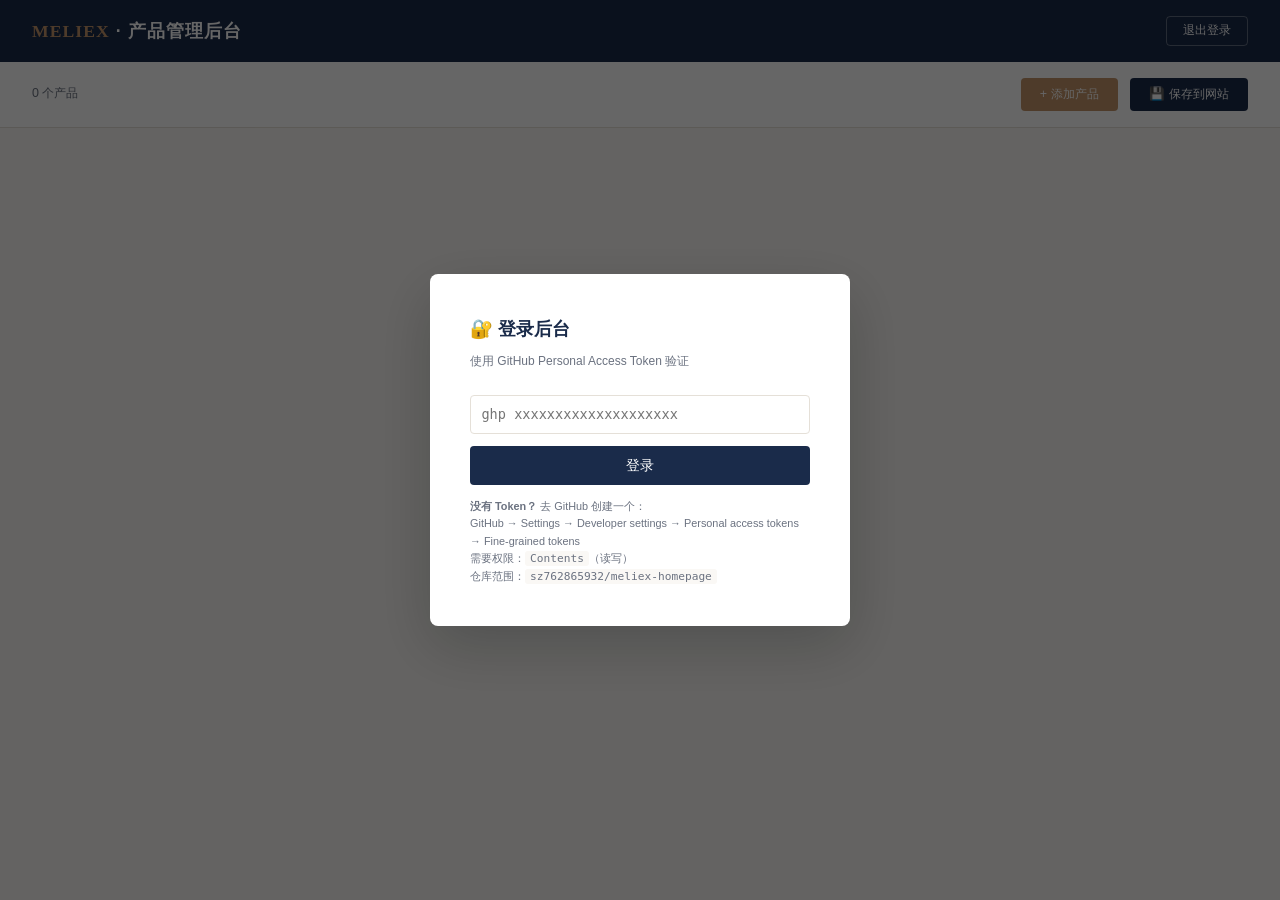
==== admin/index.html @ 61ebe046 "Initial: Meliex homepage + admin CMS" ====
<!DOCTYPE html>
<html lang="zh">
<head>
  <meta charset="UTF-8">
  <meta name="viewport" content="width=device-width, initial-scale=1.0">
  <title>Meliex · 产品管理后台</title>
  <style>
    :root {
      --gold: #C4956A;
      --dark: #1A2B4A;
      --cream: #F5F0E8;
      --white: #FFFFFF;
      --gray: #6B7280;
      --line: #E5E0D8;
      --bg: #FAF8F5;
      --red: #DC2626;
      --green: #16A34A;
    }
    *,*::before,*::after{box-sizing:border-box;margin:0;padding:0}
    body{font-family:-apple-system,BlinkMacSystemFont,"Segoe UI",Roboto,sans-serif;background:var(--bg);color:var(--dark);line-height:1.6}
    
    /* Header */
    .header{
      background:var(--dark);color:var(--white);
      padding:1rem 2rem;display:flex;align-items:center;justify-content:space-between
    }
    .header h1{font-size:1.1rem;letter-spacing:.06em}
    .header .brand{color:var(--gold);font-family:Georgia,serif}
    .header button{
      background:transparent;border:1px solid rgba(255,255,255,.3);
      color:var(--white);padding:.4rem 1rem;
      font-size:.72rem;cursor:pointer;border-radius:4px
    }
    .header button:hover{background:rgba(255,255,255,.08)}
    
    /* Auth */
    .auth-overlay{
      position:fixed;inset:0;background:rgba(0,0,0,.6);z-index:999;
      display:flex;align-items:center;justify-content:center
    }
    .auth-box{
      background:var(--white);padding:2.5rem;border-radius:8px;
      width:420px;max-width:90vw;box-shadow:0 20px 60px rgba(0,0,0,.2)
    }
    .auth-box h2{margin-bottom:.5rem;font-size:1.15rem}
    .auth-box p{font-size:.75rem;color:var(--gray);margin-bottom:1.5rem}
    .auth-box input{
      width:100%;padding:.65rem;border:1px solid var(--line);
      border-radius:4px;font-size:.85rem;margin-bottom:.8rem;
      font-family:monospace
    }
    .auth-box button{
      width:100%;padding:.65rem;background:var(--dark);
      color:var(--white);border:none;border-radius:4px;
      font-size:.85rem;cursor:pointer
    }
    .auth-box button:hover{opacity:.9}
    .auth-hint{font-size:.68rem;color:var(--gray);margin-top:.8rem;line-height:1.6}
    .auth-hint code{background:var(--bg);padding:1px 5px;border-radius:3px;font-size:.7rem}

    /* Toolbar */
    .toolbar{
      display:flex;align-items:center;justify-content:space-between;
      padding:1rem 2rem;background:var(--white);border-bottom:1px solid var(--line)
    }
    .toolbar .count{font-size:.78rem;color:var(--gray)}
    .btn{
      padding:.5rem 1.2rem;border-radius:4px;font-size:.78rem;
      cursor:pointer;font-weight:500;border:none;transition:all .2s
    }
    .btn-primary{background:var(--gold);color:var(--white)}
    .btn-primary:hover{opacity:.85}
    .btn-save{background:var(--dark);color:var(--white);margin-left:.5rem}
    .btn-save:hover{opacity:.85}
    .btn-danger{background:transparent;color:var(--red);border:1px solid var(--red)}
    .btn-danger:hover{background:var(--red);color:var(--white)}

    /* Product list */
    .main{padding:2rem;max-width:960px;margin:0 auto}
    
    .product-item{
      background:var(--white);border:1px solid var(--line);
      border-radius:6px;padding:1.2rem;margin-bottom:.8rem;
      display:flex;align-items:center;gap:1rem;
      transition:box-shadow .2s
    }
    .product-item:hover{box-shadow:0 2px 12px rgba(0,0,0,.04)}
    .product-item.drag-over{border-color:var(--gold);background:var(--cream)}
    
    .drag-handle{
      cursor:grab;color:var(--gray);font-size:1.2rem;
      user-select:none;padding:.3rem
    }
    .drag-handle:active{cursor:grabbing}
    
    .pi-order{
      width:32px;height:32px;border-radius:50%;
      background:var(--bg);display:flex;align-items:center;justify-content:center;
      font-size:.7rem;font-weight:700;color:var(--gold);flex-shrink:0
    }
    .pi-fields{flex:1;display:flex;gap:.8rem;align-items:center}
    .pi-fields input{
      padding:.5rem .7rem;border:1px solid var(--line);border-radius:4px;
      font-size:.78rem;flex:1
    }
    .pi-fields input:focus{outline:none;border-color:var(--gold)}
    .pi-fields .pi-name{flex:2}
    .pi-fields .pi-desc{flex:2.5}
    .pi-fields .pi-cat{flex:1}
    
    .pi-actions{flex-shrink:0}
    
    .empty-state{
      text-align:center;padding:4rem 2rem;color:var(--gray)
    }
    .empty-state .icon{font-size:3rem;margin-bottom:1rem;opacity:.3}
    .empty-state p{font-size:.82rem}

    /* Status */
    .status-bar{
      position:fixed;bottom:0;left:0;right:0;
      padding:.6rem 2rem;background:var(--dark);color:var(--white);
      font-size:.7rem;display:flex;align-items:center;justify-content:space-between;
      z-index:100
    }
    .status-bar.success{background:var(--green)}
    .status-bar.error{background:var(--red)}
    .status-bar .close-status{cursor:pointer;margin-left:1rem;opacity:.7}
    
    .unsaved{color:var(--gold);font-size:.68rem;margin-left:1rem}
  </style>
</head>
<body>

<div class="header">
  <div>
    <h1><span class="brand">MELIEX</span> · 产品管理后台</h1>
  </div>
  <div>
    <span class="unsaved" id="unsavedBadge" style="display:none">● 有未保存的更改</span>
    <button onclick="doLogout()">退出登录</button>
  </div>
</div>

<!-- Auth overlay -->
<div class="auth-overlay" id="authOverlay">
  <div class="auth-box">
    <h2>🔐 登录后台</h2>
    <p>使用 GitHub Personal Access Token 验证</p>
    <input type="password" id="tokenInput" placeholder="ghp_xxxxxxxxxxxxxxxxxxxx">
    <button onclick="doLogin()">登录</button>
    <div class="auth-hint">
      <strong>没有 Token？</strong> 去 GitHub 创建一个：<br>
      GitHub → Settings → Developer settings → Personal access tokens → Fine-grained tokens<br>
      需要权限：<code>Contents</code>（读写）<br>
      仓库范围：<code>sz762865932/meliex-homepage</code>
    </div>
  </div>
</div>

<!-- Toolbar -->
<div class="toolbar">
  <div class="count" id="productCount">0 个产品</div>
  <div>
    <button class="btn btn-primary" onclick="addProduct()">+ 添加产品</button>
    <button class="btn btn-save" onclick="saveToGitHub()">💾 保存到网站</button>
  </div>
</div>

<!-- Main -->
<div class="main" id="productList"></div>

<!-- Status bar -->
<div class="status-bar" id="statusBar" style="display:none">
  <span id="statusText"></span>
  <span class="close-status" onclick="hideStatus()">✕</span>
</div>

<script>
const REPO_OWNER = 'sz762865932';
const REPO_NAME = 'meliex-homepage';
const DATA_PATH = 'data/products.json';
let products = [];
let originalJSON = '';
let token = localStorage.getItem('meliex_admin_token');

// ===== Auth =====
function showAuth(){ document.getElementById('authOverlay').style.display = 'flex' }
function hideAuth(){ document.getElementById('authOverlay').style.display = 'none' }

async function doLogin() {
  const t = document.getElementById('tokenInput').value.trim();
  if (!t) return alert('请输入 Token');
  // Verify token works
  try {
    const resp = await fetch(`https://api.github.com/repos/${REPO_OWNER}/${REPO_NAME}`, {
      headers: { Authorization: `token ${t}` }
    });
    if (!resp.ok) throw new Error('Token 无效或无权限');
    token = t;
    localStorage.setItem('meliex_admin_token', token);
    hideAuth();
    await loadProducts();
  } catch(e) {
    alert('登录失败：' + e.message);
  }
}

function doLogout() {
  localStorage.removeItem('meliex_admin_token');
  token = null;
  products = [];
  renderProducts();
  showAuth();
}

// ===== Data =====
async function loadProducts() {
  showStatus('loading', '加载中...');
  try {
    // Get current file SHA first
    const fileResp = await fetch(`https://api.github.com/repos/${REPO_OWNER}/${REPO_NAME}/contents/${DATA_PATH}`, {
      headers: { Authorization: `token ${token}` }
    });
    if (fileResp.ok) {
      const fileData = await fileResp.json();
      const content = atob(fileData.content);
      originalJSON = content;
      fileData._sha = fileData.sha;
      const data = JSON.parse(content);
      products = data.products || [];
    } else if (fileResp.status === 404) {
      // File doesn't exist yet, create default
      products = [];
      originalJSON = '';
    } else {
      throw new Error('加载失败: ' + fileResp.status);
    }
    renderProducts();
    hideStatus();
  } catch(e) {
    showStatus('error', '加载失败：' + e.message);
  }
}

function renderProducts() {
  const container = document.getElementById('productList');
  const countEl = document.getElementById('productCount');
  countEl.textContent = products.length + ' 个产品';
  
  if (products.length === 0) {
    container.innerHTML = `<div class="empty-state">
      <div class="icon">📦</div>
      <p>还没有产品，点击「添加产品」开始</p>
    </div>`;
    return;
  }
  
  container.innerHTML = products.map((p, i) => `
    <div class="product-item" draggable="true" data-index="${i}">
      <span class="drag-handle" title="拖拽排序">⋮⋮</span>
      <div class="pi-order">${i+1}</div>
      <div class="pi-fields">
        <input class="pi-name" value="${esc(p.name||'')}" placeholder="产品名称（英文）" onchange="updateField(${i},'name',this.value)">
        <input class="pi-desc" value="${esc(p.description||'')}" placeholder="简短描述" onchange="updateField(${i},'description',this.value)">
        <input class="pi-cat" value="${esc(p.category||'')}" placeholder="分类标签" onchange="updateField(${i},'category',this.value)">
      </div>
      <div class="pi-actions">
        <button class="btn btn-danger" onclick="deleteProduct(${i})">删除</button>
      </div>
    </div>
  `).join('');
  
  // Drag & drop
  document.querySelectorAll('.product-item').forEach(el => {
    el.addEventListener('dragstart', handleDragStart);
    el.addEventListener('dragover', handleDragOver);
    el.addEventListener('dragleave', handleDragLeave);
    el.addEventListener('drop', handleDrop);
  });
}

function esc(s) { return s.replace(/&/g,'&amp;').replace(/"/g,'&quot;').replace(/</g,'&lt;').replace(/>/g,'&gt;') }

let dragIndex = null;
function handleDragStart(e) { dragIndex = parseInt(e.currentTarget.dataset.index); e.dataTransfer.effectAllowed = 'move' }
function handleDragOver(e) { e.preventDefault(); e.currentTarget.classList.add('drag-over') }
function handleDragLeave(e) { e.currentTarget.classList.remove('drag-over') }
function handleDrop(e) {
  e.preventDefault();
  e.currentTarget.classList.remove('drag-over');
  const dropIndex = parseInt(e.currentTarget.dataset.index);
  if (dragIndex !== null && dragIndex !== dropIndex) {
    const [item] = products.splice(dragIndex, 1);
    products.splice(dropIndex, 0, item);
    reorder();
    renderProducts();
    markUnsaved();
  }
  dragIndex = null;
}

function updateField(index, field, value) {
  products[index][field] = value;
  reorder();
  markUnsaved();
}

function addProduct() {
  products.push({ name: 'New Product', description: 'Description', category: 'category-key', order: products.length + 1 });
  reorder();
  renderProducts();
  markUnsaved();
  window.scrollTo({ top: document.body.scrollHeight, behavior: 'smooth' });
}

function deleteProduct(index) {
  if (!confirm('确定删除「' + (products[index].name || '这个产品') + '」？')) return;
  products.splice(index, 1);
  reorder();
  renderProducts();
  markUnsaved();
}

function reorder() {
  products.forEach((p, i) => p.order = i + 1);
}

function markUnsaved() {
  document.getElementById('unsavedBadge').style.display = 'inline';
}

// ===== Save =====
async function saveToGitHub() {
  const newJSON = JSON.stringify({ products: products }, null, 2);
  
  showStatus('loading', '正在保存...');
  
  try {
    // Get current file SHA
    let sha = null;
    const fileResp = await fetch(`https://api.github.com/repos/${REPO_OWNER}/${REPO_NAME}/contents/${DATA_PATH}`, {
      headers: { Authorization: `token ${token}` }
    });
    if (fileResp.ok) {
      const fd = await fileResp.json();
      sha = fd.sha;
    }
    
    // Commit
    const commitResp = await fetch(`https://api.github.com/repos/${REPO_OWNER}/${REPO_NAME}/contents/${DATA_PATH}`, {
      method: 'PUT',
      headers: {
        Authorization: `token ${token}`,
        'Content-Type': 'application/json'
      },
      body: JSON.stringify({
        message: `Update products [admin]`,
        content: btoa(unescape(encodeURIComponent(newJSON))),
        sha: sha
      })
    });
    
    if (!commitResp.ok) {
      const err = await commitResp.json();
      throw new Error(err.message || '保存失败');
    }
    
    originalJSON = newJSON;
    document.getElementById('unsavedBadge').style.display = 'none';
    showStatus('success', `✅ 已保存！网站将在 1-2 分钟内自动更新。`);
  } catch(e) {
    showStatus('error', '保存失败：' + e.message);
  }
}

// ===== Status =====
function showStatus(type, msg) {
  const bar = document.getElementById('statusBar');
  bar.className = 'status-bar ' + type;
  document.getElementById('statusText').textContent = msg;
  bar.style.display = 'flex';
}
function hideStatus() {
  document.getElementById('statusBar').style.display = 'none';
}

// ===== Init =====
if (token) {
  hideAuth();
  loadProducts();
} else {
  showAuth();
}
</script>
</body>
</html>
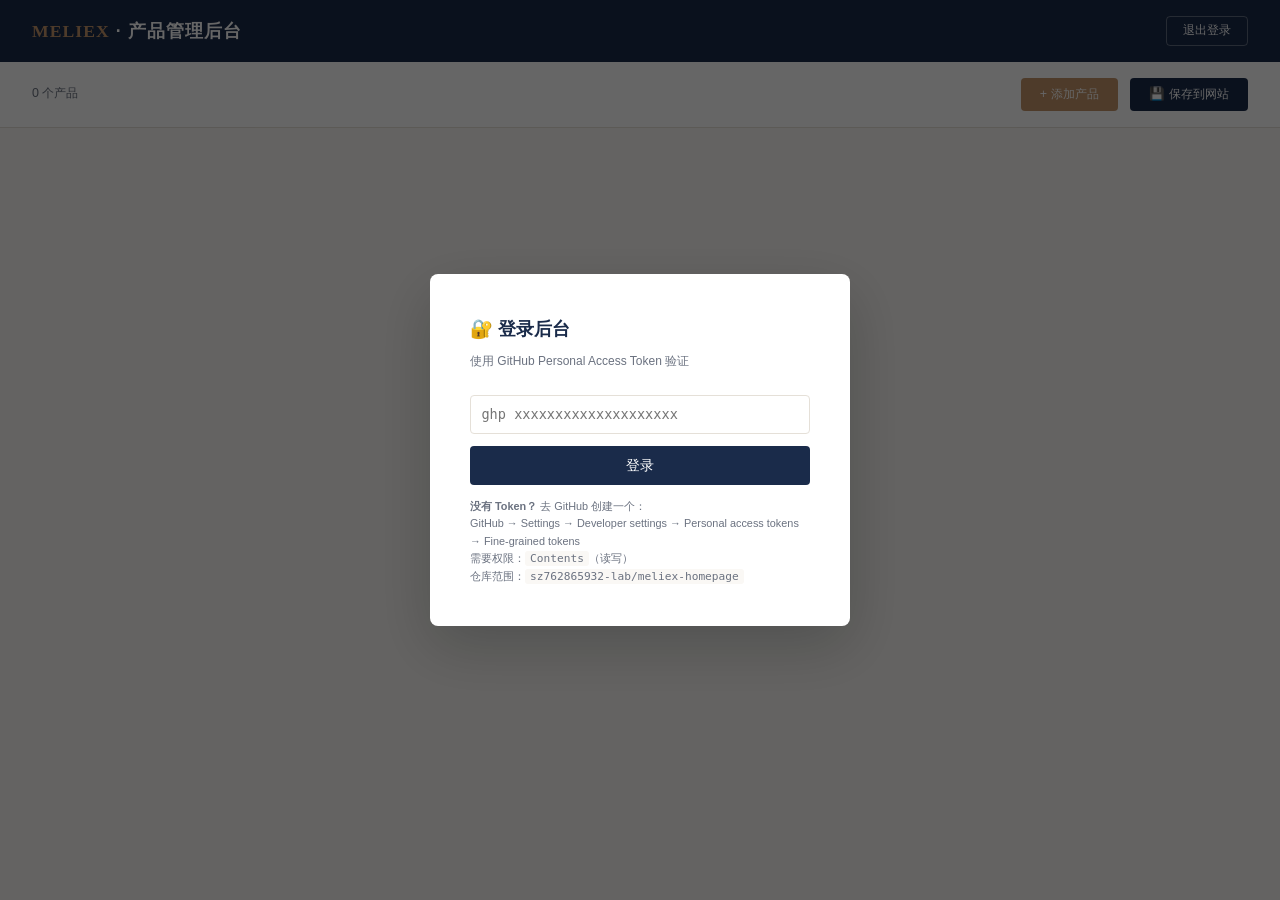
==== commit 959c883c: "Fix: correct GitHub username to sz762865932-lab" ====
--- a/admin/index.html
+++ b/admin/index.html
@@ -153,7 +153,7 @@
       <strong>没有 Token？</strong> 去 GitHub 创建一个：<br>
       GitHub → Settings → Developer settings → Personal access tokens → Fine-grained tokens<br>
       需要权限：<code>Contents</code>（读写）<br>
-      仓库范围：<code>sz762865932/meliex-homepage</code>
+      仓库范围：<code>sz762865932-lab/meliex-homepage</code>
     </div>
   </div>
 </div>
@@ -177,7 +177,7 @@
 </div>
 
 <script>
-const REPO_OWNER = 'sz762865932';
+const REPO_OWNER = 'sz762865932-lab';
 const REPO_NAME = 'meliex-homepage';
 const DATA_PATH = 'data/products.json';
 let products = [];
